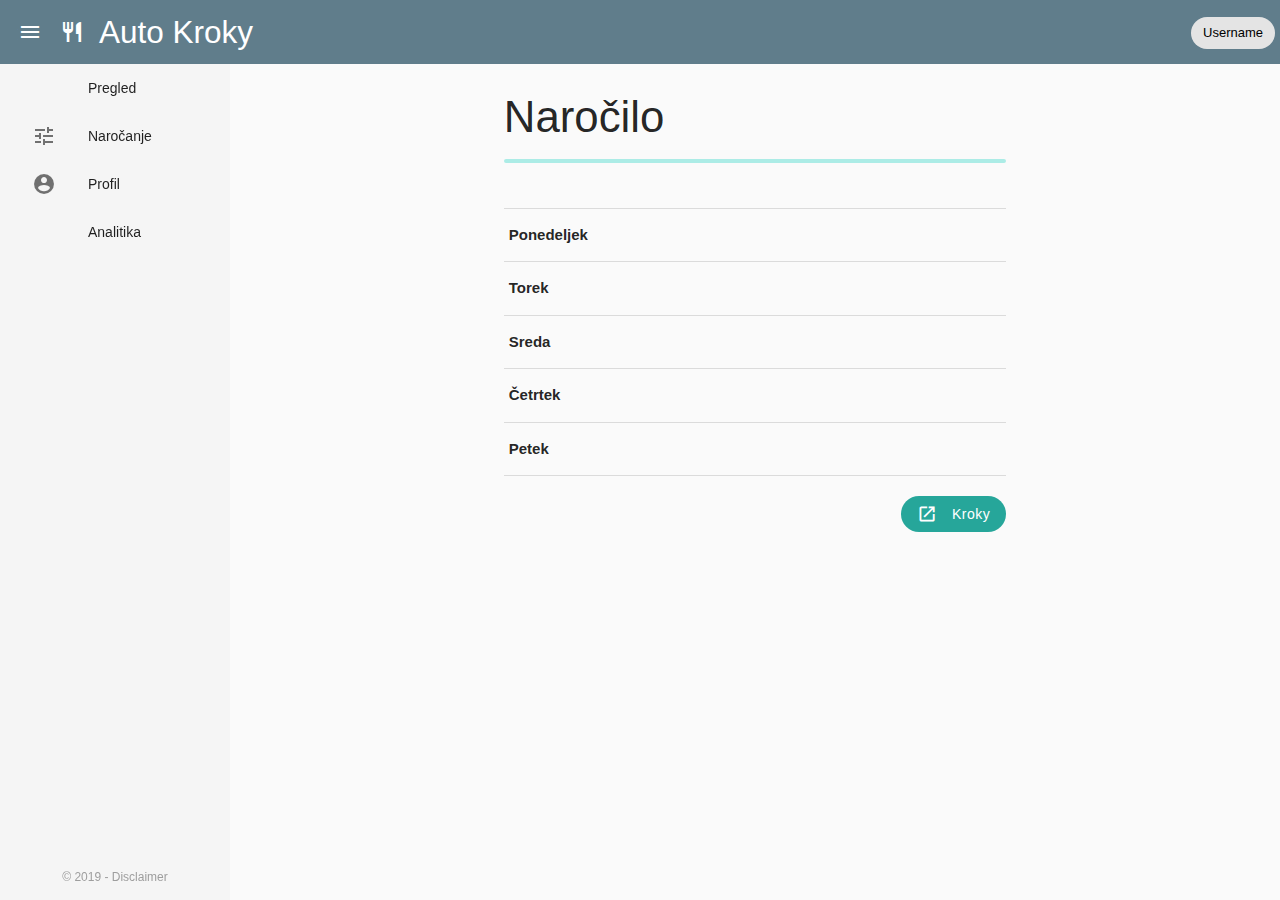
==== html/index.html @ 6603ac6d "Changed color scheme." ====
<!DOCTYPE html>
<html>
   <head>
      <meta charset="utf-8">
      <meta name="viewport" content="width=device-width, initial-scale=1.0"/>
      <meta property="og:locale" content="sl_SI">
      <meta property="og:url" content="https://autokroky.ddns.net">
      <meta property="og:type" content="website">
      <meta property="og:title" content="Auto Kroky avtomatsko naročanje malice">
      <meta property="og:description" content="Enostavno avtomatsko naročanje malice na Kroky.si">
      <meta property="og:image" content="https://autokroky.ddns.net/public/assets/ic_restaurant_black_128px.png">
      <meta name="description" content="Enostavno avtomatsko naročanje malice na Kroky.si">
      <meta name="author" content="Tjan Ljubešek">
      <link rel="shortcut icon" type="image/ico" href="/public/assets/favicon.ico"/>
      <title>Auto Kroky</title>
      <link rel="stylesheet" href="https://cdnjs.cloudflare.com/ajax/libs/materialize/1.0.0/css/materialize.min.css">
      <link href="https://fonts.googleapis.com/icon?family=Material+Icons" rel="stylesheet">
      <link href="/public/css/stylesheet.css" rel="stylesheet">
   </head>
   <body class="grey lighten-5">
      <div class="navbar-fixed">
         <nav class="blue-grey z-depth-0">
            <div class="nav-wrapper">
               <a href="#" data-target="sidenav" class="sidenav-trigger show-on-large"><i class="material-icons">menu</i></a>
               <a href="/" class="brand-logo"><i class="material-icons">restaurant</i>Auto Kroky</a>
               <ul class="right hide-on-med-and-down">
                  <li><a id="username" class="black-text chip dropdown-trigger center" href="#" data-target="logout" style="min-width: 80px;">Username</a></li>
               </ul>
            </div>
         </nav>
      </div>
      <ul id="logout" class="dropdown-content">
         <li><a href="logout" class="black-text"><i class="material-icons">exit_to_app</i>Odjava</a></li>
      </ul>
      <ul class="sidenav sidenav-fixed z-depth-0 grey lighten-4" id="sidenav">
         <li><a href=""><i class="material-icons">fastfood</i>Pregled</a></li>
         <li><a href="preferences"><i class="material-icons">tune</i>Naročanje</a></li>
         <li><a href="profile"><i class="material-icons">account_circle</i>Profil</a></li>
         <li><a href=""><i class="material-icons">bar_chart</i>Analitika</a></li>
         <li class="hide-on-med-and-up"><a href="logout"><i class="material-icons">exit_to_app</i>Odjava</a></li>
         <li class="sidenav-footer">
            <a class="grey-text waves-effect" href="disclaimer">
               <div class="center"><label>© 2019 - Disclaimer</label></div>
            </a>
         </li>
      </ul>
      <main>
         <div class="row">
            <div class="col offset-s0 s12 offset-m2 m8 offset-l3 l6">
               <h3>Naročilo</h3>
               <div class="preloader">
                  <div class="progress">
                     <div class="indeterminate"></div>
                  </div>
               </div>
               <table class="highlight">
                  <thead>
                     <tr>
                        <th id="tableHead" colspan="2" class="center-align"></th>
                     </tr>
                  </thead>
                  <tbody>
                     <tr>
                        <th>Ponedeljek</th>
                        <td id="pon"></td>
                     </tr>
                     <tr>
                        <th>Torek</th>
                        <td id="tor"></td>
                     </tr>
                     <tr>
                        <th>Sreda</th>
                        <td id="sre"></td>
                     </tr>
                     <tr>
                        <th>Četrtek</th>
                        <td id="cet"></td>
                     </tr>
                     <tr>
                        <th>Petek</th>
                        <td id="pet"></td>
                     </tr>
                  </tbody>
               </table>
               <label id="update"></label>
            </div>
         </div>
         <div class="row">
            <div class="col offset-s0 s12 offset-m2 m8 offset-l3 l6">
               <a href="http://www.kroky.si" class="circle waves-effect waves-light btn right z-depth-0 round-btn"><i class="material-icons left">launch</i>Kroky</a>
            </div>
         </div>
      </main>
   </body>
   <script src="https://code.jquery.com/jquery-3.3.1.min.js" integrity="sha256-FgpCb/KJQlLNfOu91ta32o/NMZxltwRo8QtmkMRdAu8=" crossorigin="anonymous"></script>
   <script src="https://cdnjs.cloudflare.com/ajax/libs/materialize/1.0.0/js/materialize.min.js"></script>
   <script src="/public/js/main.js"></script>
   <script src="/public/js/log.js"></script>
</html>
---- public/css/stylesheet.css ----
header,
main,
footer {
	padding-left: 230px;
}

.sidenav {
	margin-top: 64px;
	width: 230px;
	height: 100%;
}

.sidenav-footer {
	position: fixed;
	bottom: 64px;
	width: 100%;
}

@media only screen and (max-width: 992px) {
	header,
	main,
	footer {
		padding-left: 0;
	}
	.sidenav {
		margin-top: 0;
	}
	.sidenav-footer {
		bottom: 0;
	}
}

.preloader {
	min-height: 4px;
	margin: .5rem 0 1rem 0;
}

.round-btn {
	border-radius: 20px;
	text-transform: none;
}

.tabs .indicator {
	background-color: #607d8b;
}
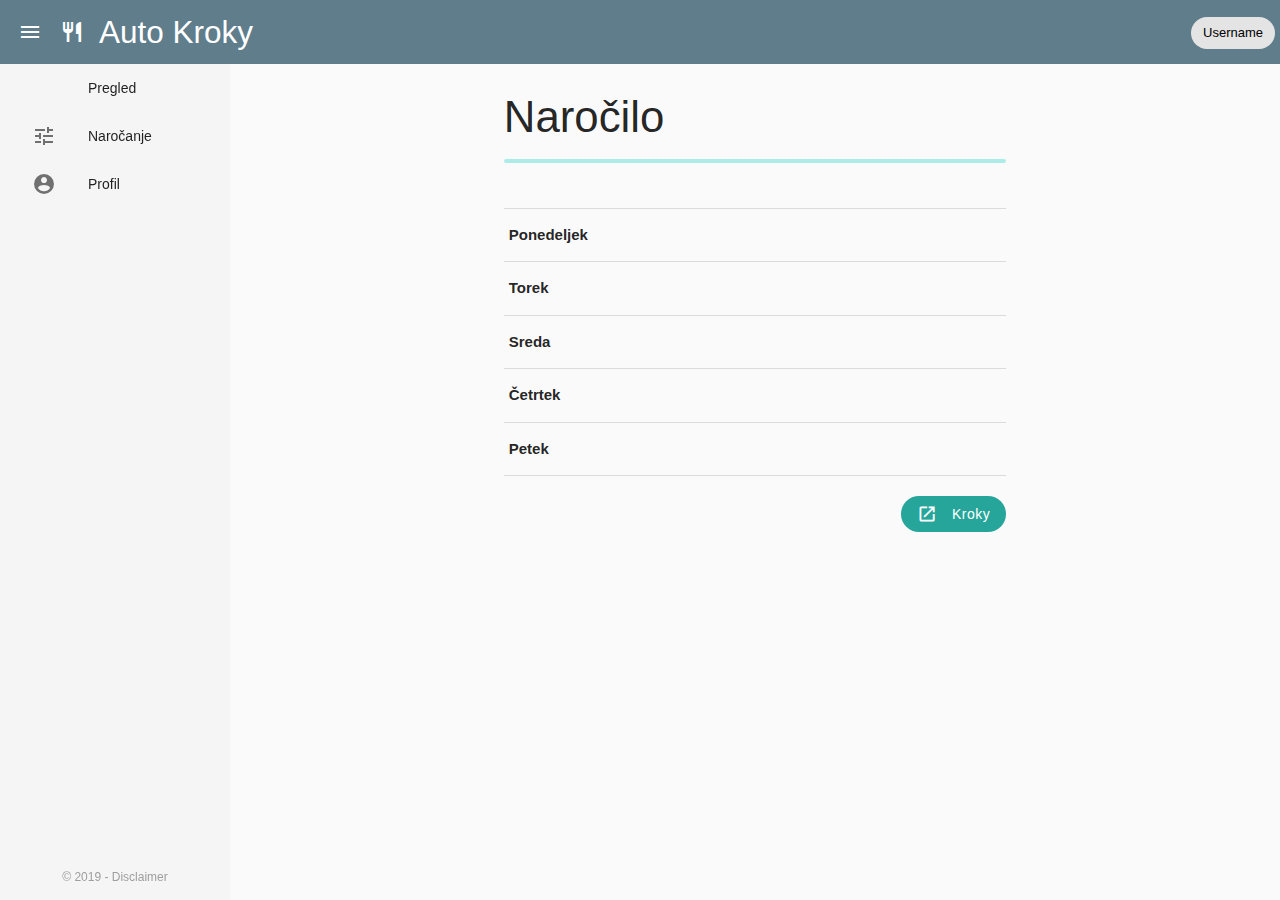
==== commit 4883c7ee: "Removed analytics tab before branch merge." ====
--- a/html/index.html
+++ b/html/index.html
@@ -22,7 +22,7 @@
          <nav class="blue-grey z-depth-0">
             <div class="nav-wrapper">
                <a href="#" data-target="sidenav" class="sidenav-trigger show-on-large"><i class="material-icons">menu</i></a>
-               <a href="/" class="brand-logo"><i class="material-icons">restaurant</i>Auto Kroky</a>
+               <a href="/" class="brand-logo" style="font-weight: 100;"><i class="material-icons">restaurant</i>Auto Kroky</a>
                <ul class="right hide-on-med-and-down">
                   <li><a id="username" class="black-text chip dropdown-trigger center" href="#" data-target="logout" style="min-width: 80px;">Username</a></li>
                </ul>
@@ -36,7 +36,6 @@
          <li><a href=""><i class="material-icons">fastfood</i>Pregled</a></li>
          <li><a href="preferences"><i class="material-icons">tune</i>Naročanje</a></li>
          <li><a href="profile"><i class="material-icons">account_circle</i>Profil</a></li>
-         <li><a href=""><i class="material-icons">bar_chart</i>Analitika</a></li>
          <li class="hide-on-med-and-up"><a href="logout"><i class="material-icons">exit_to_app</i>Odjava</a></li>
          <li class="sidenav-footer">
             <a class="grey-text waves-effect" href="disclaimer">
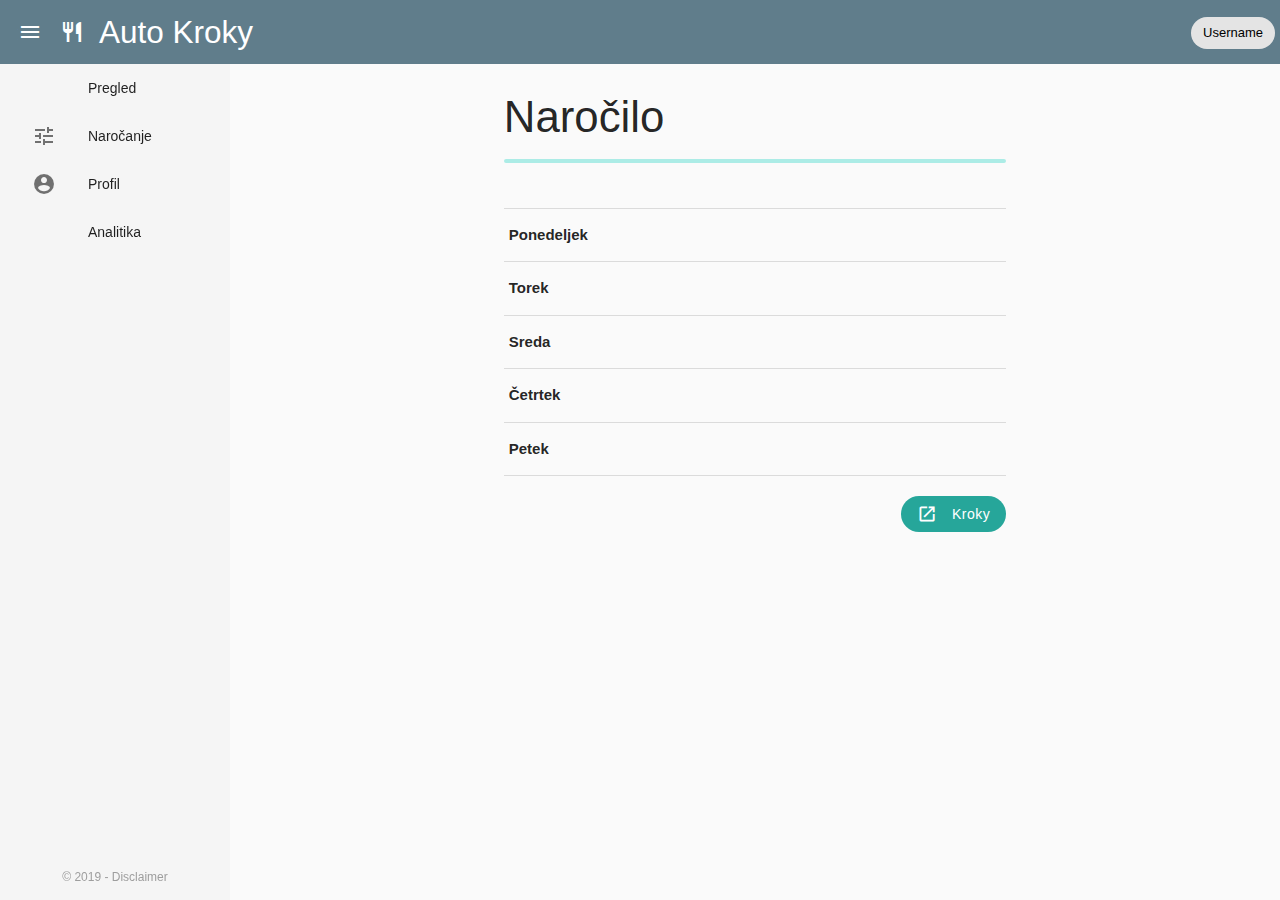
==== commit 88153216: "Added analytics html." ====
--- a/html/index.html
+++ b/html/index.html
@@ -36,6 +36,7 @@
          <li><a href=""><i class="material-icons">fastfood</i>Pregled</a></li>
          <li><a href="preferences"><i class="material-icons">tune</i>Naročanje</a></li>
          <li><a href="profile"><i class="material-icons">account_circle</i>Profil</a></li>
+         <li><a href=""><i class="material-icons">bar_chart</i>Analitika</a></li>
          <li class="hide-on-med-and-up"><a href="logout"><i class="material-icons">exit_to_app</i>Odjava</a></li>
          <li class="sidenav-footer">
             <a class="grey-text waves-effect" href="disclaimer">
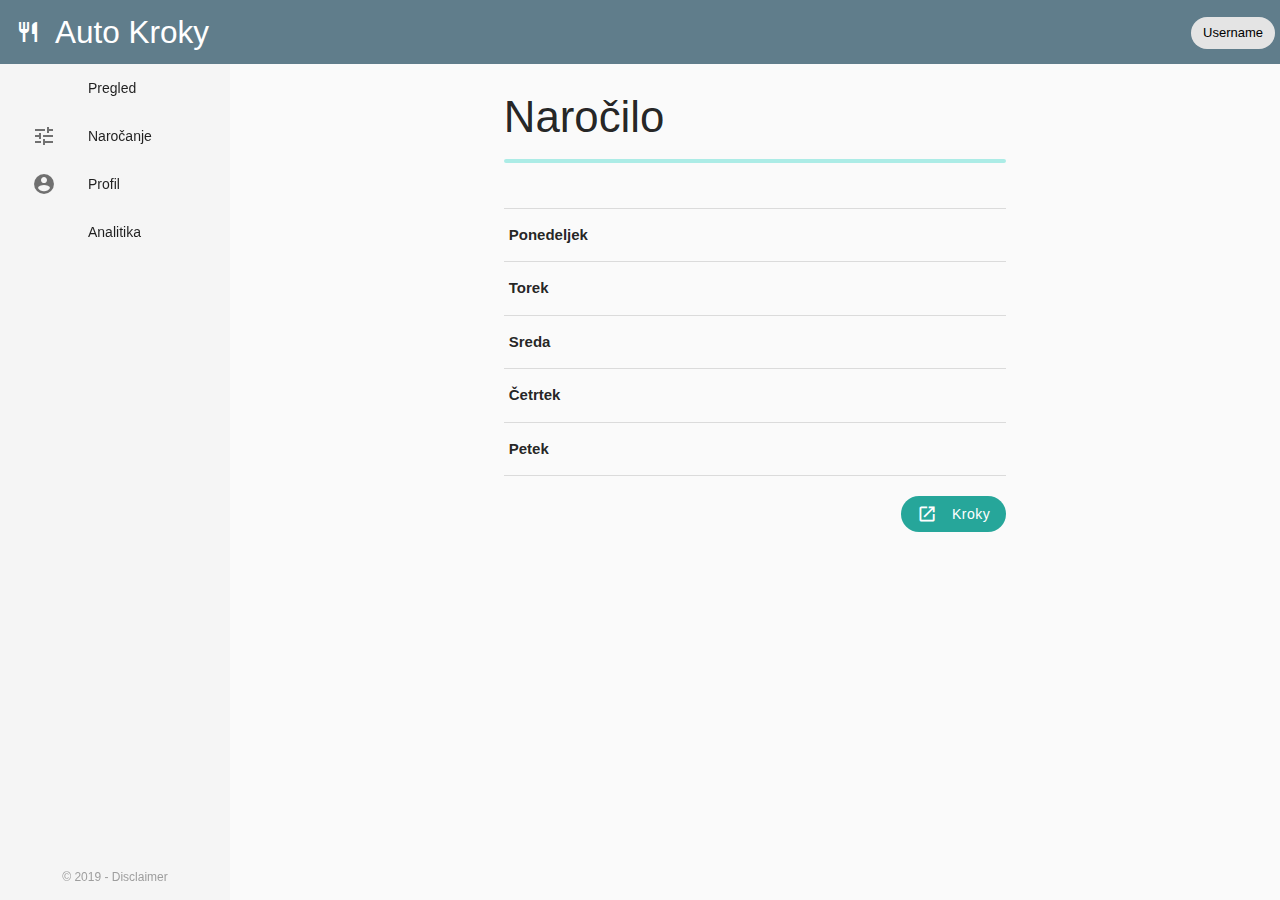
==== commit 20e3abc6: "Changed top bar to more suit Material spec." ====
--- a/html/index.html
+++ b/html/index.html
@@ -21,11 +21,13 @@
       <div class="navbar-fixed">
          <nav class="blue-grey z-depth-0">
             <div class="nav-wrapper">
-               <a href="#" data-target="sidenav" class="sidenav-trigger show-on-large"><i class="material-icons">menu</i></a>
-               <a href="/" class="brand-logo" style="font-weight: 100;"><i class="material-icons">restaurant</i>Auto Kroky</a>
-               <ul class="right hide-on-med-and-down">
-                  <li><a id="username" class="black-text chip dropdown-trigger center" href="#" data-target="logout" style="min-width: 80px;">Username</a></li>
+               <a href="#" data-target="sidenav" class="sidenav-trigger"><i class="material-icons">menu</i></a>
+               <a href="/" class="brand-logo hide-on-small-only" style="font-weight: 100; padding-left: 16px;"><i class="material-icons">restaurant</i>Auto Kroky</a>
+               <ul class="right ">
+                  <li><a id="username" class="black-text chip center dropdown-trigger hide-on-med-and-down" href="#" data-target="logout" style="min-width: 80px;">Username</a></li>
+                  <li><a class="dropdown-trigger-dots hide-on-med-and-up" href="#" data-target="logout"><i class="material-icons">more_vert</i></a></li>
                </ul>
+               <div class="hide-on-med-and-up page-title">Naročilo</div>
             </div>
          </nav>
       </div>
@@ -33,11 +35,12 @@
          <li><a href="logout" class="black-text"><i class="material-icons">exit_to_app</i>Odjava</a></li>
       </ul>
       <ul class="sidenav sidenav-fixed z-depth-0 grey lighten-4" id="sidenav">
+         <li class="hide-on-med-and-up"><a href=""><h4>Auto Kroky</h4></a></li>
+         <li><div class="divider hide-on-med-and-up"></div></li>
          <li><a href=""><i class="material-icons">fastfood</i>Pregled</a></li>
          <li><a href="preferences"><i class="material-icons">tune</i>Naročanje</a></li>
          <li><a href="profile"><i class="material-icons">account_circle</i>Profil</a></li>
          <li><a href=""><i class="material-icons">bar_chart</i>Analitika</a></li>
-         <li class="hide-on-med-and-up"><a href="logout"><i class="material-icons">exit_to_app</i>Odjava</a></li>
          <li class="sidenav-footer">
             <a class="grey-text waves-effect" href="disclaimer">
                <div class="center"><label>© 2019 - Disclaimer</label></div>
@@ -47,7 +50,7 @@
       <main>
          <div class="row">
             <div class="col offset-s0 s12 offset-m2 m8 offset-l3 l6">
-               <h3>Naročilo</h3>
+               <h3 class="hide-on-small-only">Naročilo</h3>
                <div class="preloader">
                   <div class="progress">
                      <div class="indeterminate"></div>
--- a/public/css/stylesheet.css
+++ b/public/css/stylesheet.css
@@ -42,4 +42,13 @@
 
 .tabs .indicator {
 	background-color: #607d8b;
+}
+
+.page-title {
+	font-size: 24px;
+	margin-left: 72px;
+}
+
+#logout {
+	border-radius: 5px;
 }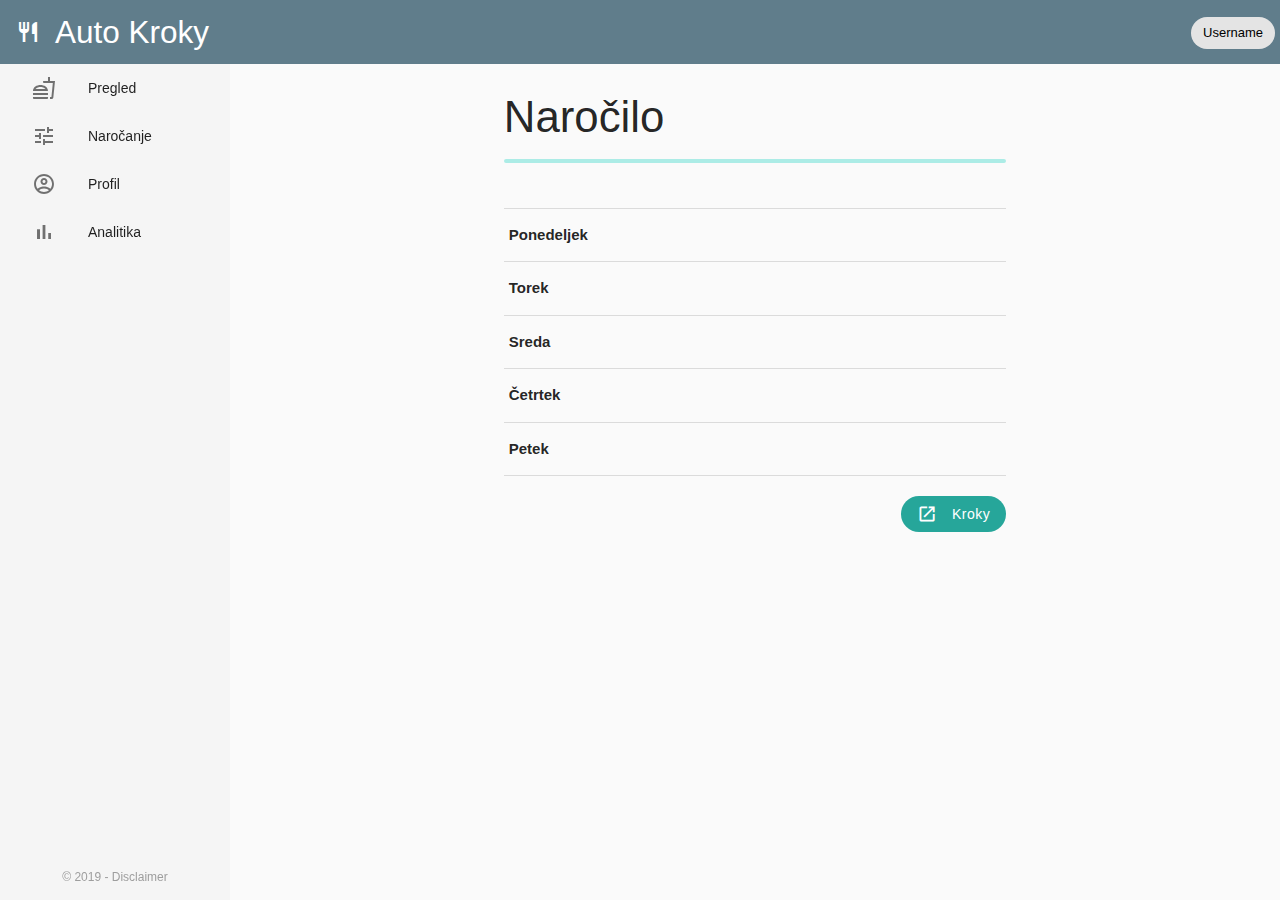
==== commit 2a42f7a8: "Changed sidenav icon style to outlined and added username to title card." ====
--- a/html/index.html
+++ b/html/index.html
@@ -2,6 +2,7 @@
 <html>
    <head>
       <meta charset="utf-8">
+      <meta name="theme-color" content="#455a64">
       <meta name="viewport" content="width=device-width, initial-scale=1.0"/>
       <meta property="og:locale" content="sl_SI">
       <meta property="og:url" content="https://autokroky.ddns.net">
@@ -14,17 +15,17 @@
       <link rel="shortcut icon" type="image/ico" href="/public/assets/favicon.ico"/>
       <title>Auto Kroky</title>
       <link rel="stylesheet" href="https://cdnjs.cloudflare.com/ajax/libs/materialize/1.0.0/css/materialize.min.css">
-      <link href="https://fonts.googleapis.com/icon?family=Material+Icons" rel="stylesheet">
+      <link href="https://fonts.googleapis.com/icon?family=Material+Icons|Material+Icons+Outlined|Material+Icons+Round" rel="stylesheet">
       <link href="/public/css/stylesheet.css" rel="stylesheet">
    </head>
    <body class="grey lighten-5">
       <div class="navbar-fixed">
          <nav class="blue-grey z-depth-0">
             <div class="nav-wrapper">
-               <a href="#" data-target="sidenav" class="sidenav-trigger"><i class="material-icons">menu</i></a>
+               <a href="#" data-target="sidenav" class="sidenav-trigger"><i class="material-icons-round">menu</i></a>
                <a href="/" class="brand-logo hide-on-small-only" style="font-weight: 100; padding-left: 16px;"><i class="material-icons">restaurant</i>Auto Kroky</a>
                <ul class="right ">
-                  <li><a id="username" class="black-text chip center dropdown-trigger hide-on-med-and-down" href="#" data-target="logout" style="min-width: 80px;">Username</a></li>
+                  <li><a class="username black-text chip center dropdown-trigger hide-on-med-and-down" href="#" data-target="logout" style="min-width: 80px;">Username</a></li>
                   <li><a class="dropdown-trigger-dots hide-on-med-and-up" href="#" data-target="logout"><i class="material-icons">more_vert</i></a></li>
                </ul>
                <div class="hide-on-med-and-up page-title">Naročilo</div>
@@ -35,12 +36,13 @@
          <li><a href="logout" class="black-text"><i class="material-icons">exit_to_app</i>Odjava</a></li>
       </ul>
       <ul class="sidenav sidenav-fixed z-depth-0 grey lighten-4" id="sidenav">
-         <li class="hide-on-med-and-up"><a href=""><h4>Auto Kroky</h4></a></li>
+         <li class="hide-on-med-and-up center"><a href=""><h4>Auto Kroky</h4></a></li>
+         <li class="hide-on-med-and-up center"><a class="username" href="#">Username</a></li>
          <li><div class="divider hide-on-med-and-up"></div></li>
-         <li><a href=""><i class="material-icons">fastfood</i>Pregled</a></li>
-         <li><a href="preferences"><i class="material-icons">tune</i>Naročanje</a></li>
-         <li><a href="profile"><i class="material-icons">account_circle</i>Profil</a></li>
-         <li><a href=""><i class="material-icons">bar_chart</i>Analitika</a></li>
+         <li><a href=""><i class="material-icons-outlined">fastfood</i>Pregled</a></li>
+         <li><a href="preferences"><i class="material-icons-outlined">tune</i>Naročanje</a></li>
+         <li><a href="profile"><i class="material-icons-outlined">account_circle</i>Profil</a></li>
+         <li><a href=""><i class="material-icons-outlined">bar_chart</i>Analitika</a></li>
          <li class="sidenav-footer">
             <a class="grey-text waves-effect" href="disclaimer">
                <div class="center"><label>© 2019 - Disclaimer</label></div>
